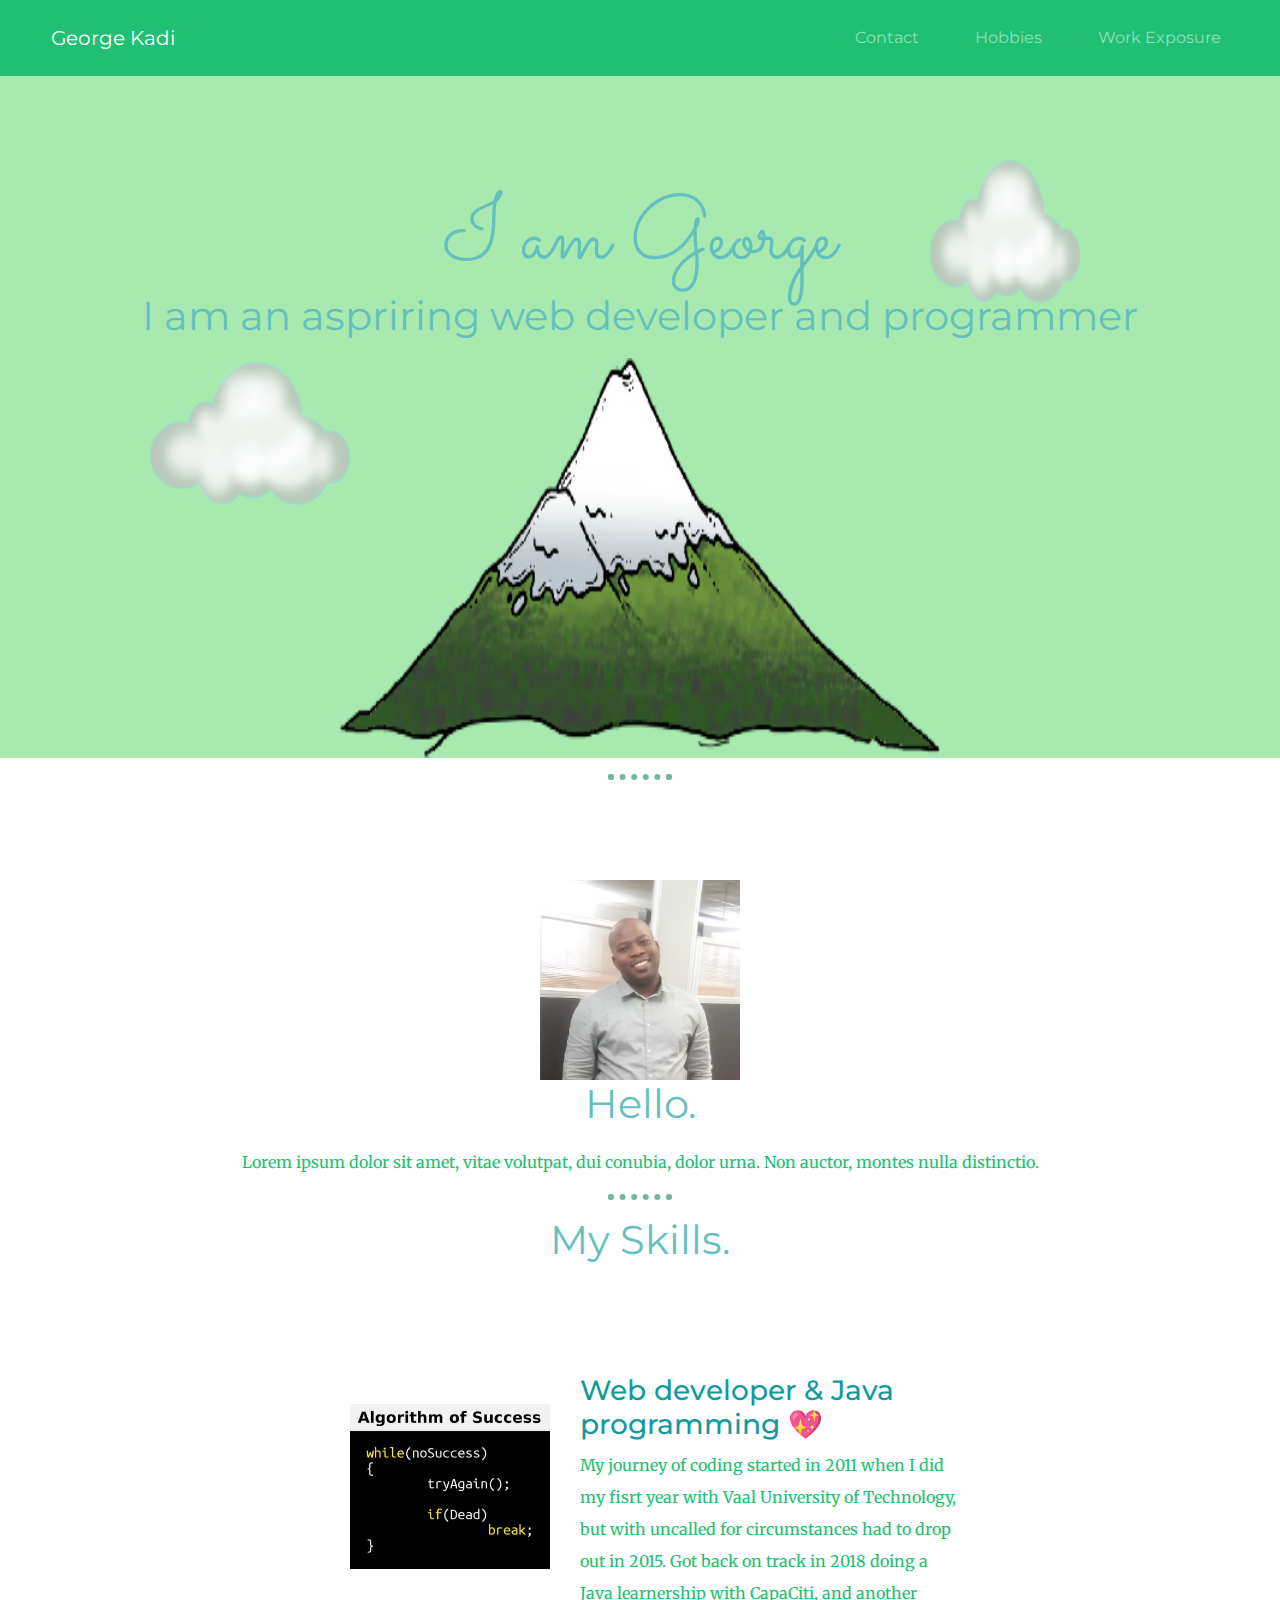
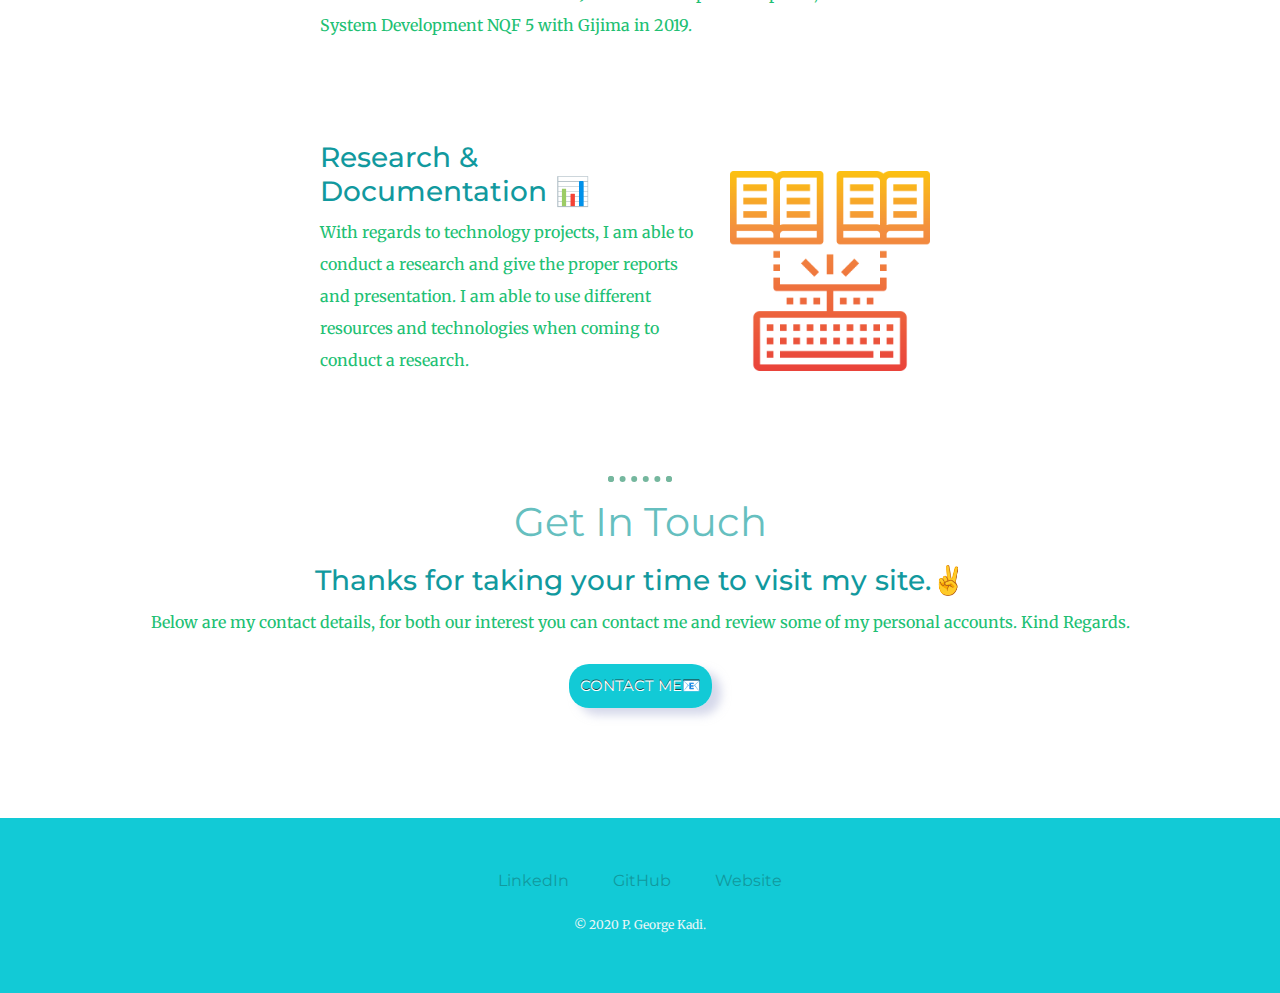
==== index.html @ 48c89493 "Add files via upload" ====
<!DOCTYPE html>
<html lang="en">
<head>
    <meta charset="UTF-8">
    <meta name="viewport" content="width=device-width, initial-scale=1.0">
    <meta http-equiv="X-UA-Compatible" content="ie=edge">
    <title>P. George Kadi</title>

    <link rel="stylesheet" href="https://stackpath.bootstrapcdn.com/bootstrap/4.4.1/css/bootstrap.min.css" integrity="sha384-Vkoo8x4CGsO3+Hhxv8T/Q5PaXtkKtu6ug5TOeNV6gBiFeWPGFN9MuhOf23Q9Ifjh" crossorigin="anonymous">
    <link rel="stylesheet" href="css/style.css">
    <link rel="icon" href="favicon.ico">
    <link href="https://fonts.googleapis.com/css?family=Merriweather|Montserrat|Sacramento&display=swap" rel="stylesheet">
</head>
<body>

 <section id="title">

    <!-- Nav Bar -->

<div class="container-fluid">
  <nav class="navbar navbar-expand-lg navbar-dark">
    <a class="navbar-brand" href="index.html">George Kadi</a>
     <button class="navbar-toggler" type="button" data-toggle="collapse" data-target="#navbarNavAltMarkup" aria-controls="navbarNavAltMarkup" aria-expanded="false" aria-label="Toggle navigation">
    <span class="navbar-toggler-icon"></span>
  </button>
  <div class="collapse navbar-collapse" id="navbarTogglerDemo02">
    <ul class="navbar-nav ml-auto">
        <li class="nav-item">
            <a class="nav-link" href="#contact">Contact</a>
        </li>
        <li class="nav-item">
            <a class="nav-link" href="hobbies.html">Hobbies</a>
        </li>
        <li class="nav-item">
            <a class="nav-link" href="workExposure.html">Work Exposure</a>
        </li>
    </ul>
  </div>
  </nav>
</section>

    <div class="top">
    <img class="top-cloud" src="images/cloudtrans.png" alt="clour-image" width="150px" height="150px">
    <h1>I am George</h1>
    <h2>I am an aspriring web developer and programmer</h2>
    <img  class="bottom-cloud" src="images/cloudtrans.png" alt="cloud-image"width="200px" height="150px">
    <img src="images/1.png" alt="mountain" width="600px" height="400px" >
    </div>
    <hr>
    <div class="middle-container">
  <div class="profile">
    <img src="images/happy.jpg" alt="George's picture" width="200px" height="200px" >
    <h2>Hello.</h2>
    <p>Lorem ipsum dolor sit amet, vitae volutpat, dui conubia, dolor urna. Non auctor, montes nulla distinctio.</p>
  </div>
  <hr>
  <div class="skills">
    <h2>My Skills.</h2>
    <div class="skill-row">
      <img class="skill-pic1" src="images/skills.jpg" alt="code-picture" >
      <h3>Web developer & Java programming 💖</h3>
      <p class="into">My journey of coding started in 2011 when I did my fisrt year with Vaal University of Technology, but with uncalled for circumstances had to drop out in 2015. Got back on track in 2018 doing a Java learnership with CapaCiti, and another System Development NQF 5 with Gijima in 2019.</p>
    </div>
    <div class="skill-row">
      <img class="skill-pic2" src="images/open-book.png" alt="book-pic" >
      <h3>Research & Documentation 📊</h3>
      <p>With regards to technology projects, I am able to conduct a research and give the proper reports and presentation. I am able to use different resources and technologies when coming to conduct a research.</p>
    </div>
  </div>
  <hr>
  <div class="contact-me">
    <h2>Get In Touch</h2>
    <h3>Thanks for taking your time to visit my site.✌</h3>
    <p>Below are my contact details, for both our interest you can contact me and review some of my personal accounts. Kind Regards.</p>
    <a class="btn" href="mailto:papiki.kadi@gmail.com">CONTACT ME📧</a>
  </div>
</div>


<div class="bottom-container">
  <a class="footer-link" href="https://www.linkedin.com/in/george-kadi-2b21b788/">LinkedIn</a>
  <a class="footer-link" href="https://github.com/KhadiPG">GitHub</a>
  <a class="footer-link" href="https://www.developsolutions.co.za">Website</a>
  <p class="copywrite">© 2020 P. George Kadi.</p>
</div>

</body>
</html>
---- css/style.css ----
body{
    
    
    color: #21bf73;
    margin:0px;
    text-align: center;
    font-family: 'Merriweather', sans-serif;
    
}

#title{
    background-color: #21bf73;
    color: #fff;
    
}

h1{
    margin-top:50px auto 0 auto;
    font-family: 'Sacramento', cursive;
    font-size: 5.625rem;
    color: #66BFBF ;
    position: relative;
    top:10px;
}

h2{
    
    font-family: 'Montserrat', sans-serif;
    font-size:2.5rem;
    color: #66BFBF;
    font-weight: normal;
    padding-bottom: 10px;

}

h3{
    
    font-family: 'Montserrat', sans-serif;
    color: #11999E;
}

.top{
    background-color: #a7e9af;
    position: relative;
    padding-top: 100px;
    
}

.middle-container{
    margin: 100px 0px;
}

.bottom-container{

    background-color:  #12cad6;
    padding: 50px 0 20px;

}



.pro{
    text-decoration: underline;
}

.bottom-cloud{
    position: absolute;
    left:150px;
}

.top-cloud{
    position: absolute;
    right:200px;
    top:80px;
    
}

a{
    color:#11999E;
    font-family: 'Montserrat', sans-serif;
    margin: 10px 20px;
    text-decoration: none;
}

a:hover{
    color: #EAF6F6;
}

.copywrite{
    color: #EAF6F6;
    font-size: 0.75rem;
    padding: 20px 0px;
    

}

.top p{
    font-weight: normal;
}

.work-exposure p{
    margin: auto;
    text-align: center;
    width: 60%;
    position: relative;
    padding-bottom: 30px;
}

.intro{

    width: 30%;
    margin: auto;
}

p{
    line-height: 2;
}

hr{
    border: dotted #75b79e 6px;
    border-bottom: none;
    width: 4%;

}

.btn {
    
    color: rgb(255, 255, 255);
    font-size: 15px;
    padding: 10px;
    text-decoration: none;
    text-shadow: 0px -1px 0px rgba(30, 30, 30, 0.8);
    -webkit-border-radius: 20px;
    -moz-border-radius: 20px;
    border-radius: 20px;
    background: #12cad6;
    background: -moz-linear-gradient(125deg, #12cad6 30%, #12cad6 70%);
    background: -webkit-linear-gradient(125deg, #12cad6 30%, #12cad6 70%);
    background: -o-linear-gradient(125deg, #12cad6 30%, #12cad6 70%);
    background: -ms-linear-gradient(125deg, #12cad6 30%, #12cad6 70%);
    background: linear-gradient(35deg, #12cad6 30%, #12cad6 70%);
    -webkit-box-shadow: 9px 7px 10px rgba(175, 181, 214, 0.52);
    -moz-box-shadow:    9px 7px 10px rgba(175, 181, 214, 0.52);
    box-shadow:         9px 7px 10px rgba(175, 181, 214, 0.52);

}
.btn:hover {
	background:-webkit-gradient( linear, left top, left bottom, color-stop(0.05, #8cb82b), color-stop(1, #9dce2c) );
	background:-moz-linear-gradient( center top, #8cb82b 5%, #9dce2c 100% );
	filter:progid:DXImageTransform.Microsoft.gradient(startColorstr='#8cb82b', endColorstr='#9dce2c');
	background-color:#8cb82b;
}.btn:active {
	position:relative;
    top:1px;
}

.contact-message{
    width: 40%;
    margin: 40px auto 60px;
}  

.skill-row{
    width:50%;
    margin: 100px auto 100px auto;
    line-height:2;
    text-align:left;

}

.skill-pic1{
    width:200px;
    float: left;
    margin: 30px;

}

.skill-pic2{
    width: 200px;
    float:right;
    margin: 30px;
}

.hobby-row{
    width: 50%;
    margin: 100px auto 100px auto;
    line-height: 2;
    text-align: left;
}

.hobby-pic1{
    width: 200px;
    float: left;
    margin: 30px;
    transform: rotate(270deg);
}

.hobby-pic2{
    width: 200px;
    float: right;
    margin: 30px;
}

.hobby-pic3{
    width: 150px;
    height: 160px;
    float: left;
    margin: 30px;


}

.hobby-pic4{
    width: 150px;
    height: 170px;
    float: right;
    margin: 30px;
}
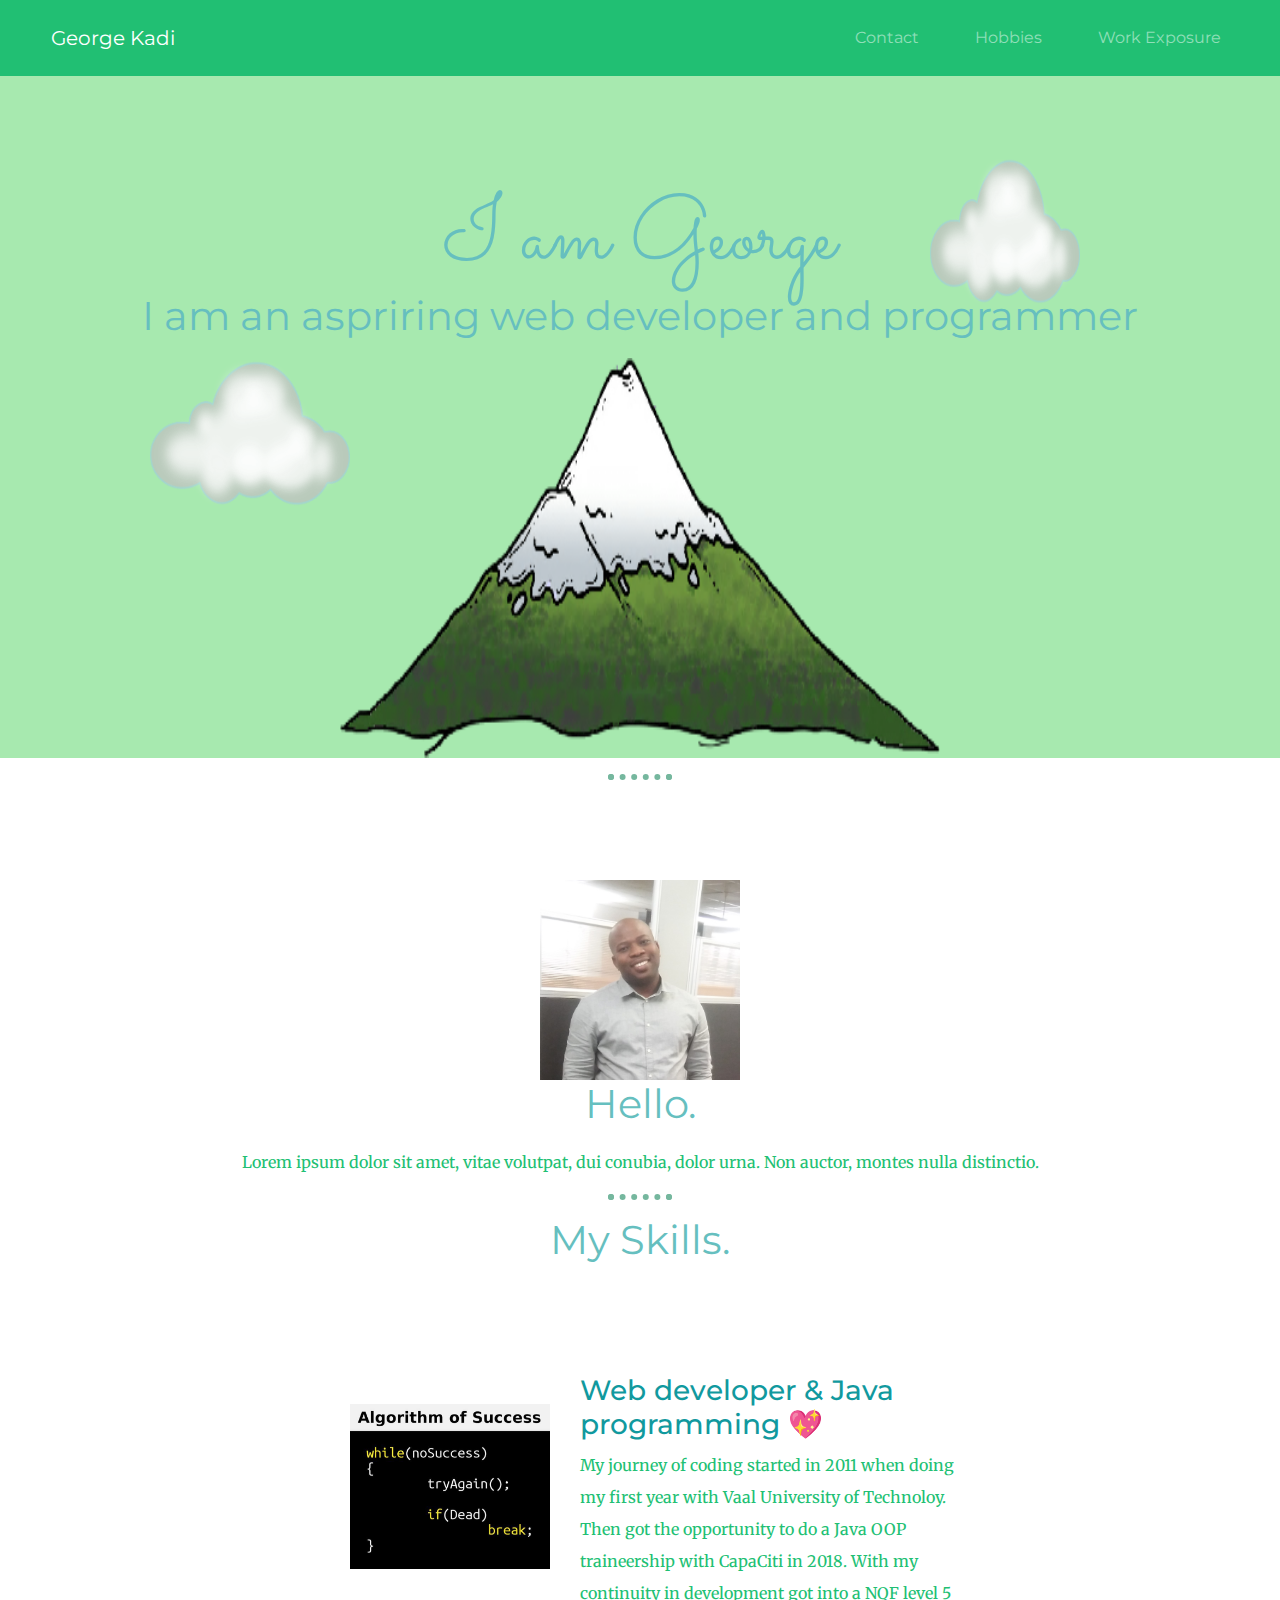
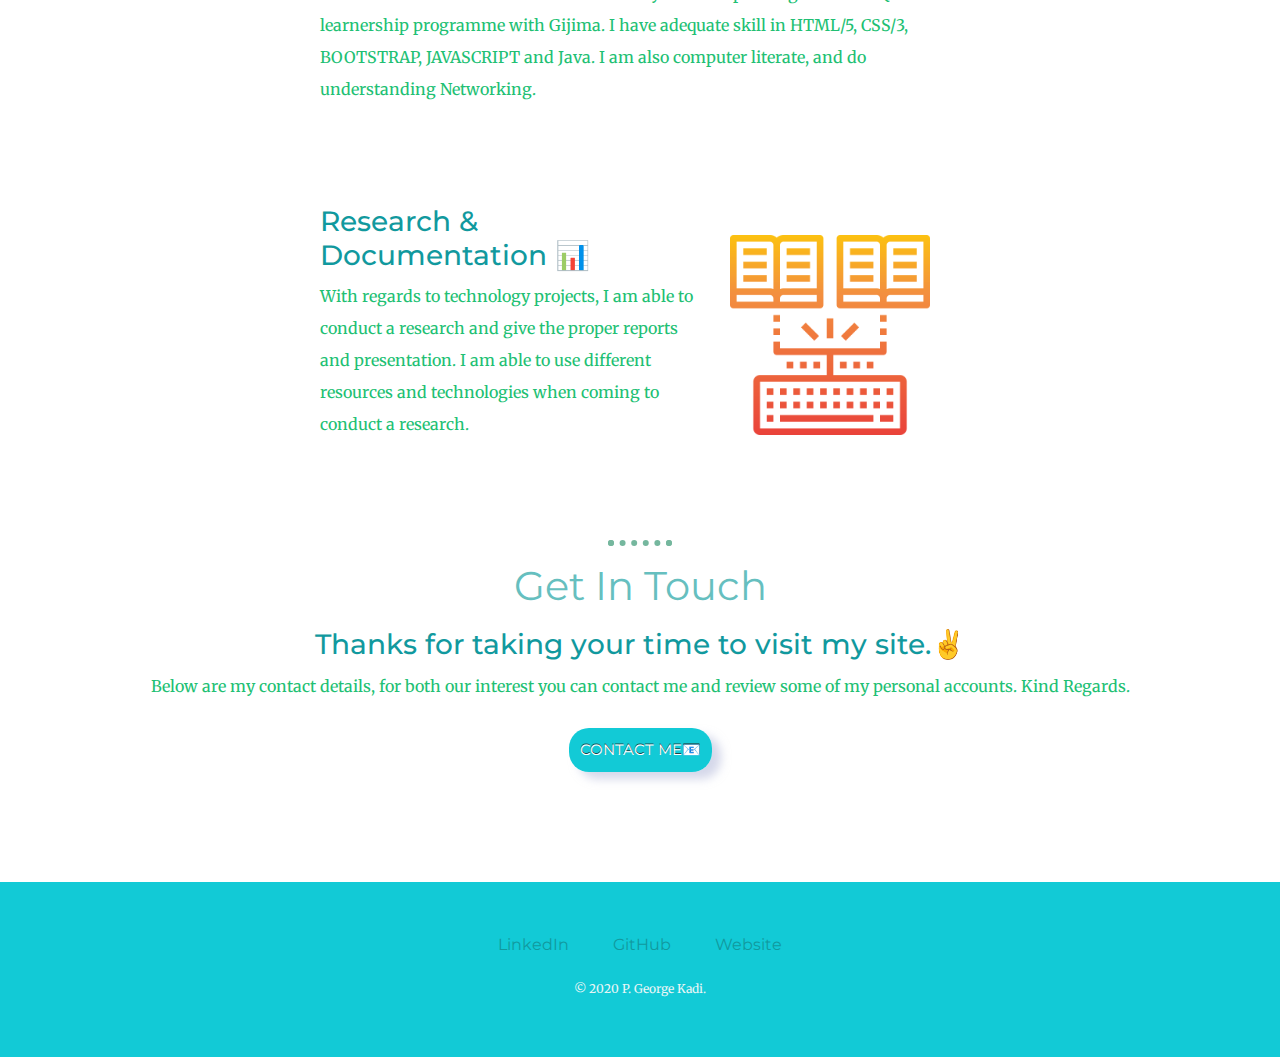
==== commit 4f431029: "Update index.html" ====
--- a/index.html
+++ b/index.html
@@ -59,7 +59,7 @@
     <div class="skill-row">
       <img class="skill-pic1" src="images/skills.jpg" alt="code-picture" >
       <h3>Web developer & Java programming 💖</h3>
-      <p class="into">My journey of coding started in 2011 when I did my fisrt year with Vaal University of Technology, but with uncalled for circumstances had to drop out in 2015. Got back on track in 2018 doing a Java learnership with CapaCiti, and another System Development NQF 5 with Gijima in 2019.</p>
+      <p class="into">My journey of coding started in 2011 when doing my first year with Vaal University of Technoloy. Then got the opportunity to do a Java OOP traineership with CapaCiti in 2018. With my continuity in development got into a NQF level 5 learnership programme with Gijima. I have adequate skill in HTML/5, CSS/3, BOOTSTRAP, JAVASCRIPT and Java. I am also computer literate, and do understanding Networking. </p>
     </div>
     <div class="skill-row">
       <img class="skill-pic2" src="images/open-book.png" alt="book-pic" >
@@ -85,4 +85,4 @@
 </div>
 
 </body>
-</html>+</html>
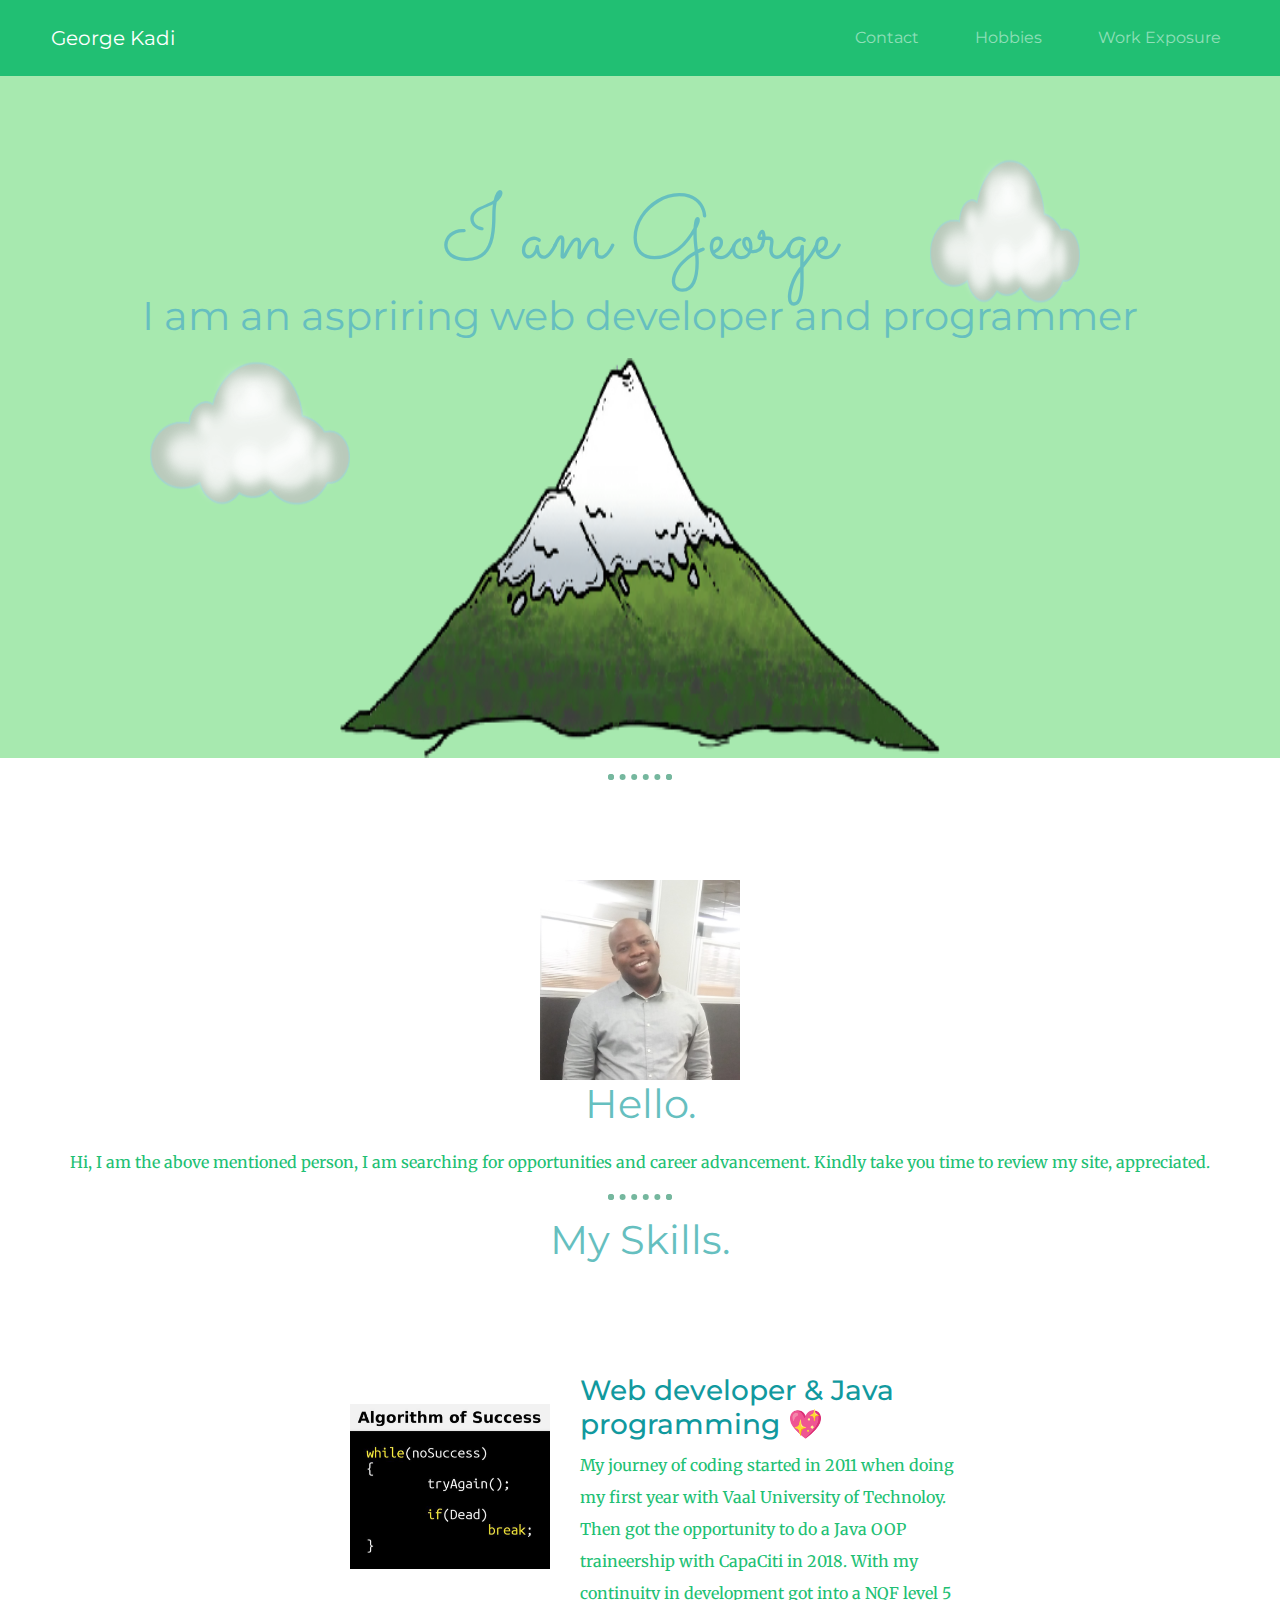
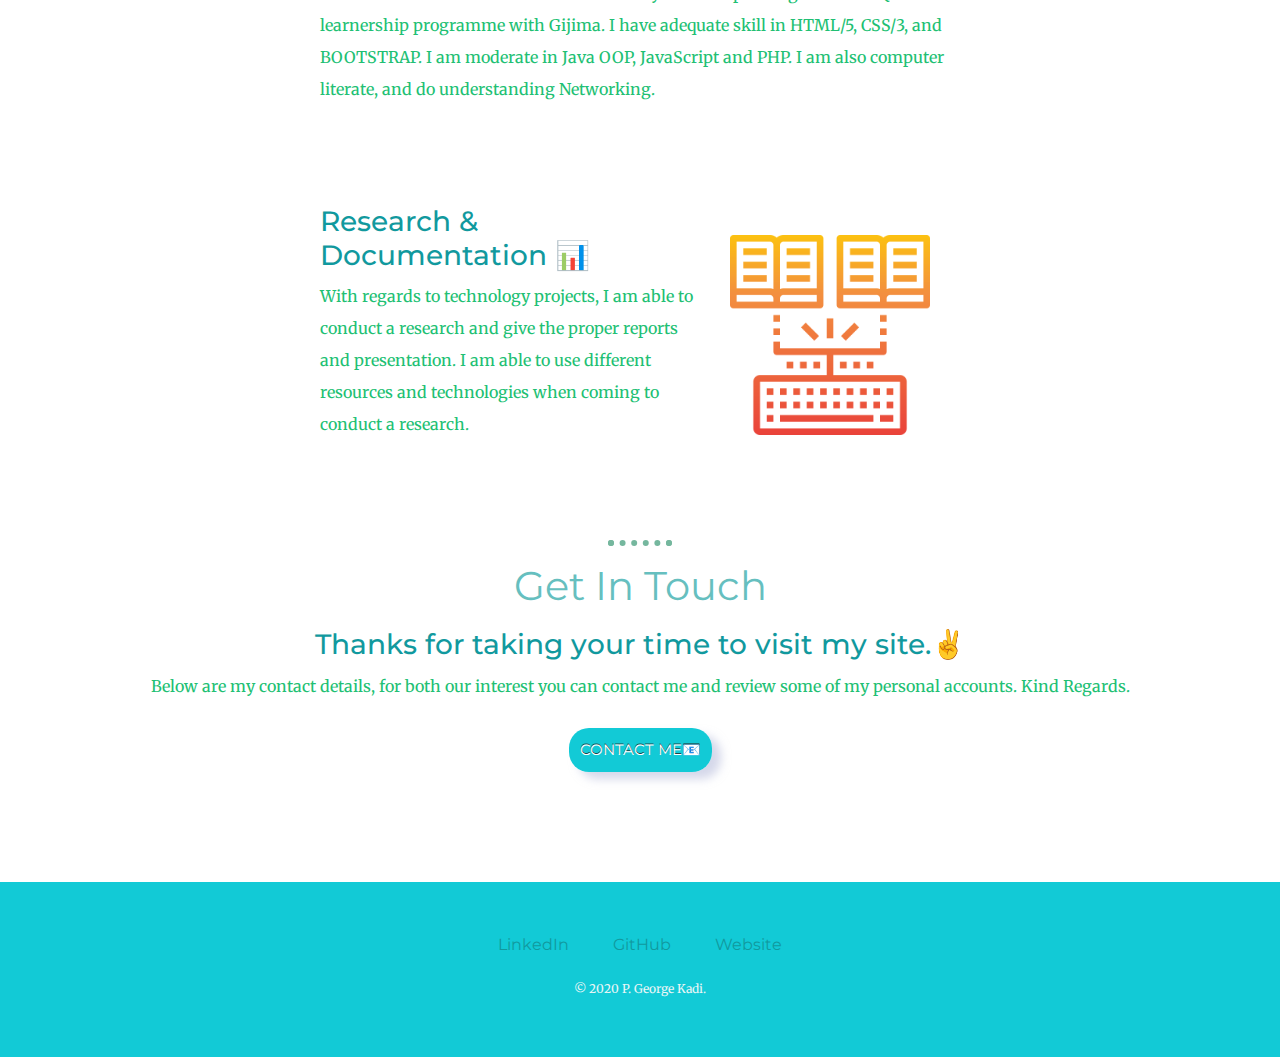
==== commit 847efec4: "Update index.html" ====
--- a/index.html
+++ b/index.html
@@ -51,7 +51,7 @@
   <div class="profile">
     <img src="images/happy.jpg" alt="George's picture" width="200px" height="200px" >
     <h2>Hello.</h2>
-    <p>Lorem ipsum dolor sit amet, vitae volutpat, dui conubia, dolor urna. Non auctor, montes nulla distinctio.</p>
+    <p>Hi, I am the above mentioned person, I am searching for opportunities and career advancement. Kindly take you time to review my site, appreciated.</p>
   </div>
   <hr>
   <div class="skills">
@@ -59,7 +59,7 @@
     <div class="skill-row">
       <img class="skill-pic1" src="images/skills.jpg" alt="code-picture" >
       <h3>Web developer & Java programming 💖</h3>
-      <p class="into">My journey of coding started in 2011 when doing my first year with Vaal University of Technoloy. Then got the opportunity to do a Java OOP traineership with CapaCiti in 2018. With my continuity in development got into a NQF level 5 learnership programme with Gijima. I have adequate skill in HTML/5, CSS/3, BOOTSTRAP, JAVASCRIPT and Java. I am also computer literate, and do understanding Networking. </p>
+      <p class="into">My journey of coding started in 2011 when doing my first year with Vaal University of Technoloy. Then got the opportunity to do a Java OOP traineership with CapaCiti in 2018. With my continuity in development got into a NQF level 5 learnership programme with Gijima. I have adequate skill in HTML/5, CSS/3, and BOOTSTRAP. I am moderate in Java OOP, JavaScript and PHP. I am also computer literate, and do understanding Networking. </p>
     </div>
     <div class="skill-row">
       <img class="skill-pic2" src="images/open-book.png" alt="book-pic" >
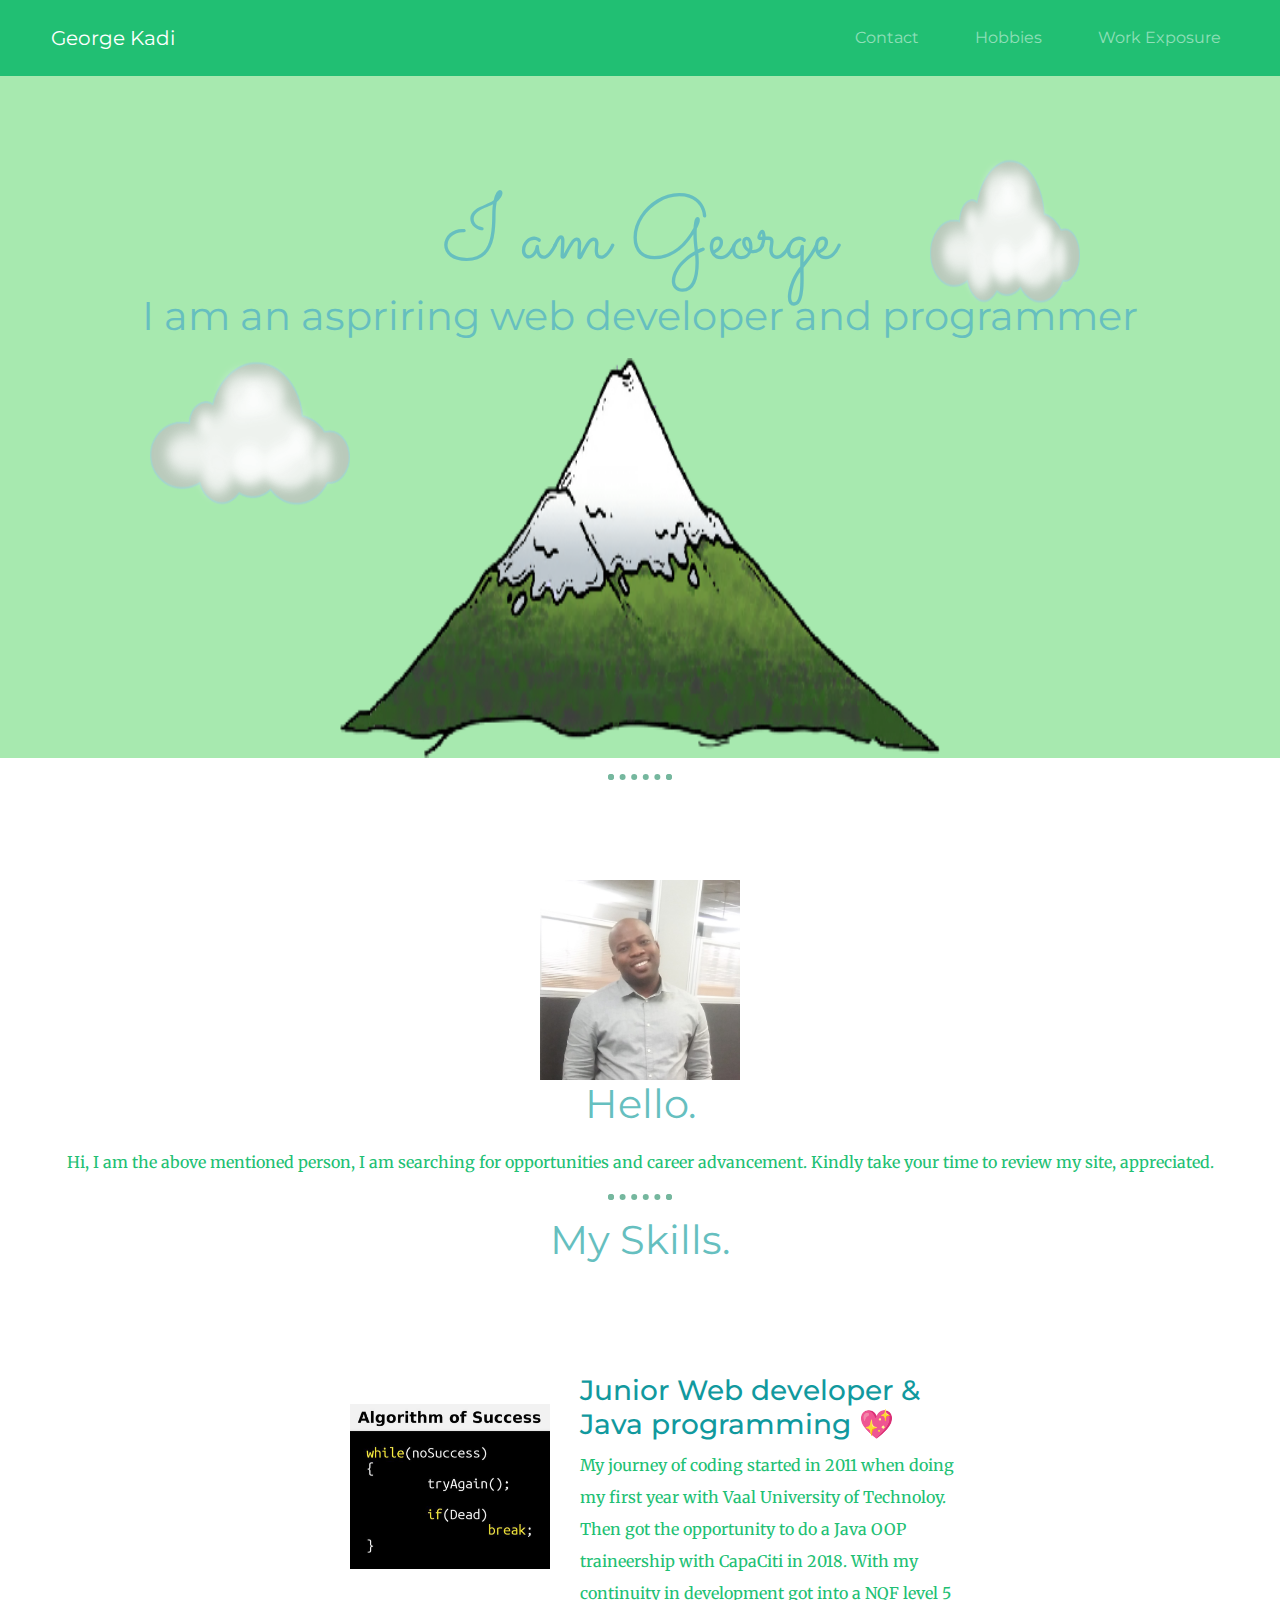
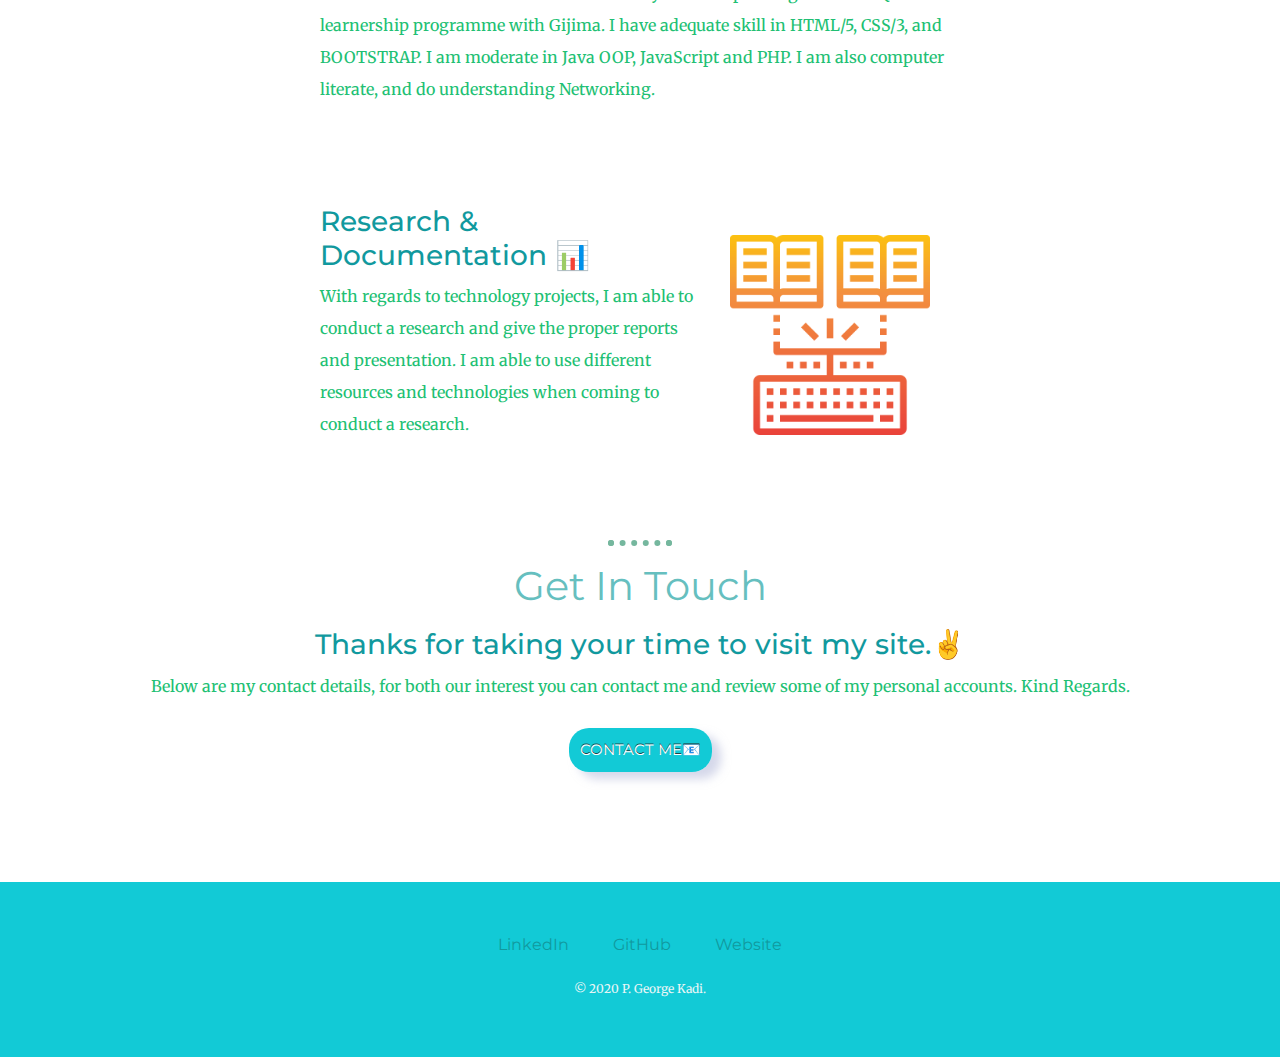
==== commit 6a8c7a05: "Update index.html" ====
--- a/index.html
+++ b/index.html
@@ -51,14 +51,14 @@
   <div class="profile">
     <img src="images/happy.jpg" alt="George's picture" width="200px" height="200px" >
     <h2>Hello.</h2>
-    <p>Hi, I am the above mentioned person, I am searching for opportunities and career advancement. Kindly take you time to review my site, appreciated.</p>
+    <p>Hi, I am the above mentioned person, I am searching for opportunities and career advancement. Kindly take your time to review my site, appreciated.</p>
   </div>
   <hr>
   <div class="skills">
     <h2>My Skills.</h2>
     <div class="skill-row">
       <img class="skill-pic1" src="images/skills.jpg" alt="code-picture" >
-      <h3>Web developer & Java programming 💖</h3>
+      <h3>Junior Web developer & Java programming 💖</h3>
       <p class="into">My journey of coding started in 2011 when doing my first year with Vaal University of Technoloy. Then got the opportunity to do a Java OOP traineership with CapaCiti in 2018. With my continuity in development got into a NQF level 5 learnership programme with Gijima. I have adequate skill in HTML/5, CSS/3, and BOOTSTRAP. I am moderate in Java OOP, JavaScript and PHP. I am also computer literate, and do understanding Networking. </p>
     </div>
     <div class="skill-row">
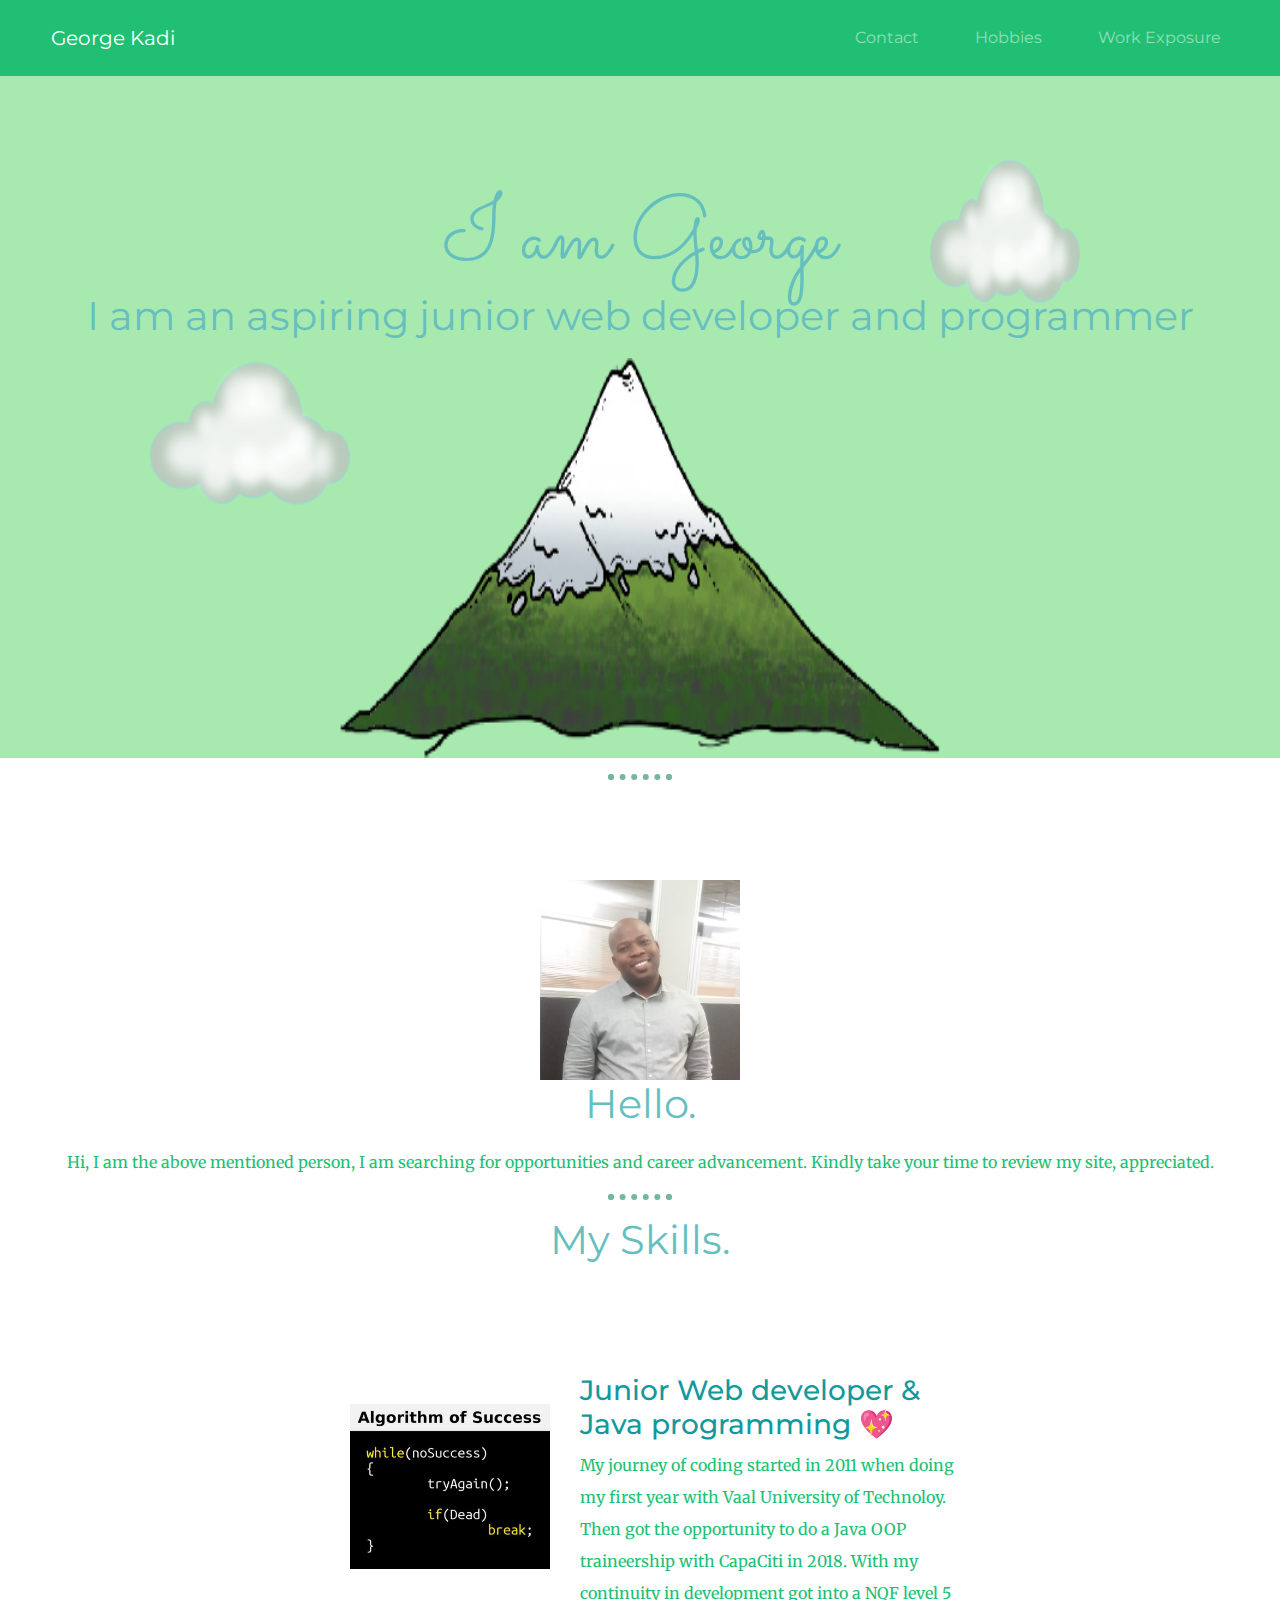
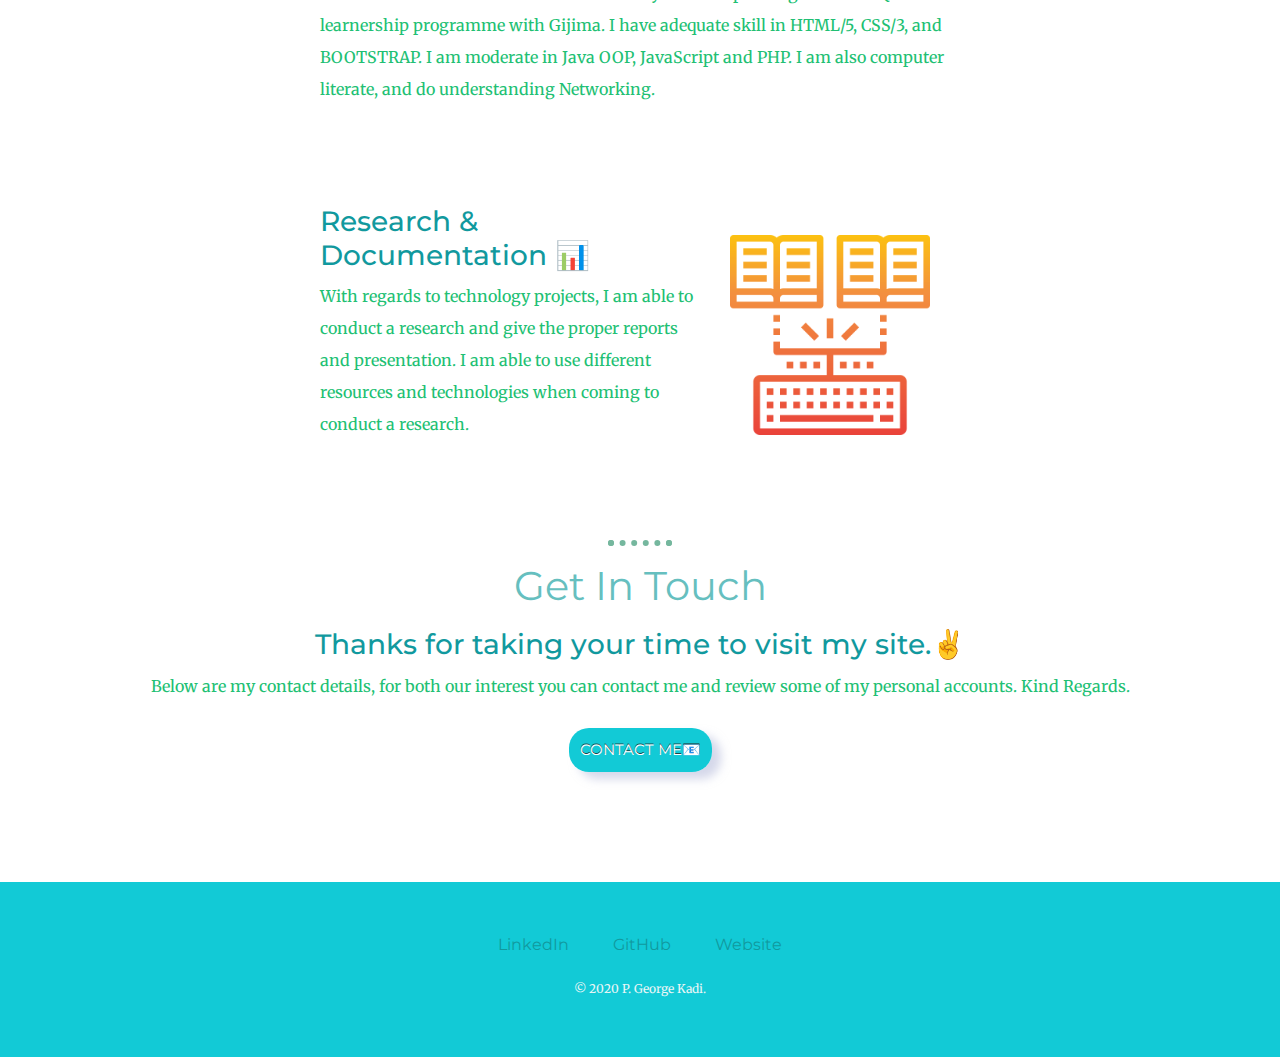
==== commit 9121d456: "Update index.html" ====
--- a/index.html
+++ b/index.html
@@ -42,7 +42,7 @@
     <div class="top">
     <img class="top-cloud" src="images/cloudtrans.png" alt="clour-image" width="150px" height="150px">
     <h1>I am George</h1>
-    <h2>I am an aspriring web developer and programmer</h2>
+    <h2>I am an aspiring junior web developer and programmer</h2>
     <img  class="bottom-cloud" src="images/cloudtrans.png" alt="cloud-image"width="200px" height="150px">
     <img src="images/1.png" alt="mountain" width="600px" height="400px" >
     </div>
